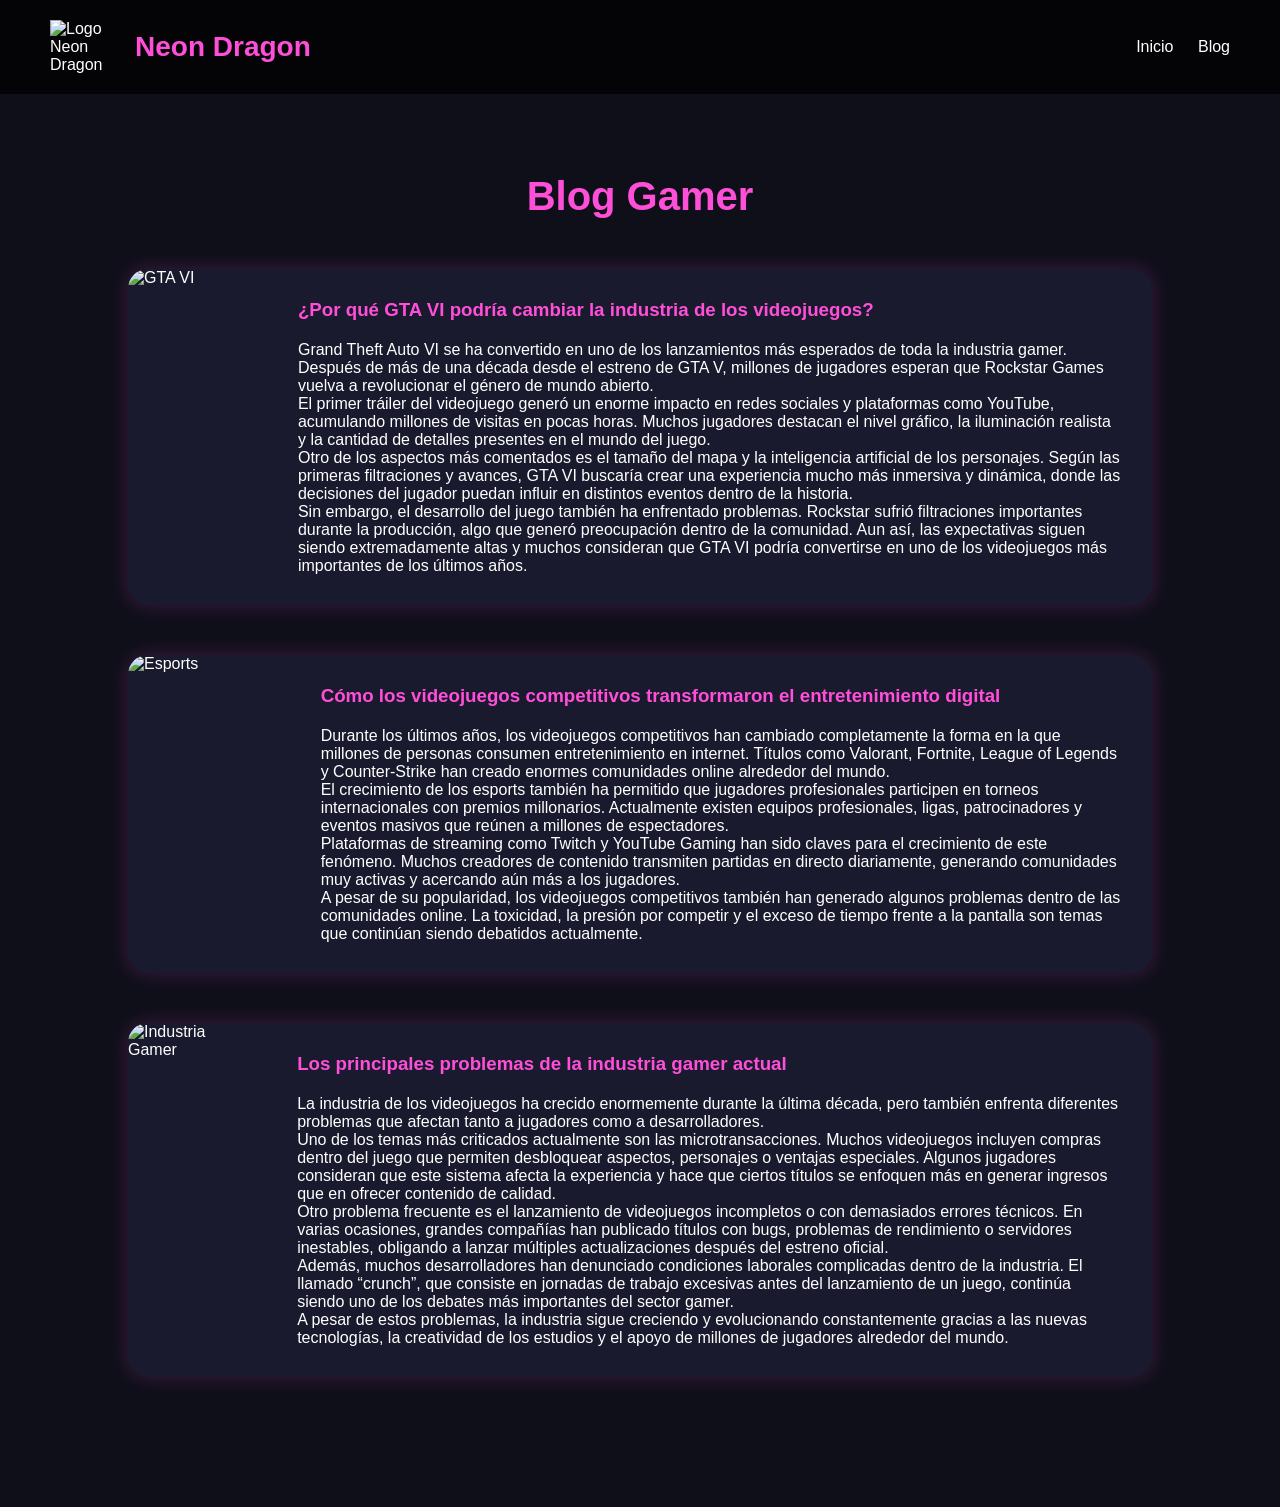
==== blog.html @ 20235578 "Add files via upload" ====
<!DOCTYPE html>
<html lang="es">
<head>
    <meta charset="UTF-8">
    <meta name="viewport" content="width=device-width, initial-scale=1.0">
    <title>Blog | Neon Dragon</title>
    <link rel="stylesheet" href="style.css">
</head>
<body>

    <header>

        <div class="logo-container">
            <img src="images/logo.png" alt="Logo Neon Dragon" class="logo">
            <h1>Neon Dragon</h1>
        </div>

        <nav>
            <a href="index.html">Inicio</a>
            <a href="blog.html">Blog</a>
        </nav>

    </header>

    <section class="blog-page">

        <h2 class="section-title">Blog Gamer</h2>

        <!-- BLOG 1 -->

        <article class="blog-post">

            <img src="images/blog1.jpg" alt="GTA VI">

            <div class="blog-text">

                <h3>¿Por qué GTA VI podría cambiar la industria de los videojuegos?</h3>

                <p>
                    Grand Theft Auto VI se ha convertido en uno de los lanzamientos más
                    esperados de toda la industria gamer. Después de más de una década
                    desde el estreno de GTA V, millones de jugadores esperan que Rockstar
                    Games vuelva a revolucionar el género de mundo abierto.
                </p>

                <p>
                    El primer tráiler del videojuego generó un enorme impacto en redes
                    sociales y plataformas como YouTube, acumulando millones de visitas
                    en pocas horas. Muchos jugadores destacan el nivel gráfico, la
                    iluminación realista y la cantidad de detalles presentes en el mundo
                    del juego.
                </p>

                <p>
                    Otro de los aspectos más comentados es el tamaño del mapa y la
                    inteligencia artificial de los personajes. Según las primeras
                    filtraciones y avances, GTA VI buscaría crear una experiencia mucho
                    más inmersiva y dinámica, donde las decisiones del jugador puedan
                    influir en distintos eventos dentro de la historia.
                </p>

                <p>
                    Sin embargo, el desarrollo del juego también ha enfrentado problemas.
                    Rockstar sufrió filtraciones importantes durante la producción, algo
                    que generó preocupación dentro de la comunidad. Aun así, las
                    expectativas siguen siendo extremadamente altas y muchos consideran
                    que GTA VI podría convertirse en uno de los videojuegos más importantes
                    de los últimos años.
                </p>

            </div>

        </article>

        <!-- BLOG 2 -->

        <article class="blog-post">

            <img src="images/blog2.jpg" alt="Esports">

            <div class="blog-text">

                <h3>Cómo los videojuegos competitivos transformaron el entretenimiento digital</h3>

                <p>
                    Durante los últimos años, los videojuegos competitivos han cambiado
                    completamente la forma en la que millones de personas consumen
                    entretenimiento en internet. Títulos como Valorant, Fortnite,
                    League of Legends y Counter-Strike han creado enormes comunidades
                    online alrededor del mundo.
                </p>

                <p>
                    El crecimiento de los esports también ha permitido que jugadores
                    profesionales participen en torneos internacionales con premios
                    millonarios. Actualmente existen equipos profesionales, ligas,
                    patrocinadores y eventos masivos que reúnen a millones de espectadores.
                </p>

                <p>
                    Plataformas de streaming como Twitch y YouTube Gaming han sido claves
                    para el crecimiento de este fenómeno. Muchos creadores de contenido
                    transmiten partidas en directo diariamente, generando comunidades
                    muy activas y acercando aún más a los jugadores.
                </p>

                <p>
                    A pesar de su popularidad, los videojuegos competitivos también han
                    generado algunos problemas dentro de las comunidades online. La
                    toxicidad, la presión por competir y el exceso de tiempo frente a
                    la pantalla son temas que continúan siendo debatidos actualmente.
                </p>

            </div>

        </article>

        <!-- BLOG 3 -->

        <article class="blog-post">

            <img src="images/blog3.jpg" alt="Industria Gamer">

            <div class="blog-text">

                <h3>Los principales problemas de la industria gamer actual</h3>

                <p>
                    La industria de los videojuegos ha crecido enormemente durante la
                    última década, pero también enfrenta diferentes problemas que afectan
                    tanto a jugadores como a desarrolladores.
                </p>

                <p>
                    Uno de los temas más criticados actualmente son las microtransacciones.
                    Muchos videojuegos incluyen compras dentro del juego que permiten
                    desbloquear aspectos, personajes o ventajas especiales. Algunos
                    jugadores consideran que este sistema afecta la experiencia y hace
                    que ciertos títulos se enfoquen más en generar ingresos que en ofrecer
                    contenido de calidad.
                </p>

                <p>
                    Otro problema frecuente es el lanzamiento de videojuegos incompletos
                    o con demasiados errores técnicos. En varias ocasiones, grandes
                    compañías han publicado títulos con bugs, problemas de rendimiento
                    o servidores inestables, obligando a lanzar múltiples actualizaciones
                    después del estreno oficial.
                </p>

                <p>
                    Además, muchos desarrolladores han denunciado condiciones laborales
                    complicadas dentro de la industria. El llamado “crunch”, que consiste
                    en jornadas de trabajo excesivas antes del lanzamiento de un juego,
                    continúa siendo uno de los debates más importantes del sector gamer.
                </p>

                <p>
                    A pesar de estos problemas, la industria sigue creciendo y evolucionando
                    constantemente gracias a las nuevas tecnologías, la creatividad de los
                    estudios y el apoyo de millones de jugadores alrededor del mundo.
                </p>

            </div>

        </article>

    </section>

</body>
</html>
---- style.css ----
*{
    margin:0;
    padding:0;
    box-sizing:border-box;
}

body{
    font-family: Arial, sans-serif;
    background:#0f0f1a;
    color:white;
}

/* HEADER */

header{
    display:flex;
    justify-content:space-between;
    align-items:center;
    padding:20px 50px;
    background:rgba(0,0,0,0.7);
    position:sticky;
    top:0;
    z-index:1000;
    backdrop-filter: blur(10px);
}

.logo-container{
    display:flex;
    align-items:center;
    gap:15px;
}

.logo{
    width:70px;
}

header h1{
    color:#ff4fd8;
    font-size:28px;
}

nav a{
    color:white;
    text-decoration:none;
    margin-left:20px;
    transition:0.3s;
}

nav a:hover{
    color:#ff4fd8;
}

/* HERO */

.hero{
    height:90vh;
    background:
    linear-gradient(rgba(0,0,0,0.6), rgba(0,0,0,0.7)),
    url("images/hero-bg.jpg");

    background-size:cover;
    background-position:center;

    display:flex;
    justify-content:center;
    align-items:center;
    text-align:center;
    padding:20px;
}

.hero-content h2{
    font-size:60px;
    margin-bottom:20px;
    color:#ff4fd8;
}

.hero-content p{
    font-size:22px;
    max-width:700px;
}

/* NOVEDADES */

.novedades{
    padding:80px 10%;
}

.section-title{
    text-align:center;
    font-size:40px;
    margin-bottom:50px;
    color:#ff4fd8;
}

.cards{
    display:grid;
    grid-template-columns:repeat(auto-fit,minmax(280px,1fr));
    gap:30px;
}

.card{
    background:#1a1a2e;
    border-radius:20px;
    overflow:hidden;
    transition:0.3s;
    box-shadow:0 0 20px rgba(255,79,216,0.2);
}

.card:hover{
    transform:translateY(-10px);
}

.card img{
    width:100%;
    height:250px;
    object-fit:cover;
}

.card-content{
    padding:20px;
}

.card-content h3{
    margin-bottom:15px;
    color:#ff4fd8;
}

/* BLOG */

.blog-page{
    padding:80px 10%;
}

.blog-post{
    display:flex;
    gap:30px;
    margin-bottom:50px;
    background:#1a1a2e;
    border-radius:20px;
    overflow:hidden;
    box-shadow:0 0 20px rgba(255,79,216,0.2);
}

.blog-post img{
    width:350px;
    object-fit:cover;
}

.blog-text{
    padding:30px;
}

.blog-text h3{
    margin-bottom:20px;
    color:#ff4fd8;
}

/* FOOTER */

footer{
    background:#090912;
    padding:50px 20px;
    text-align:center;
}

footer h2{
    margin-bottom:20px;
    color:#ff4fd8;
}

footer p{
    margin:10px 0;
}

/* RESPONSIVE */

@media(max-width:900px){

    header{
        flex-direction:column;
        gap:20px;
    }

    .hero-content h2{
        font-size:40px;
    }

    .blog-post{
        flex-direction:column;
    }

    .blog-post img{
        width:100%;
        height:250px;
    }

}
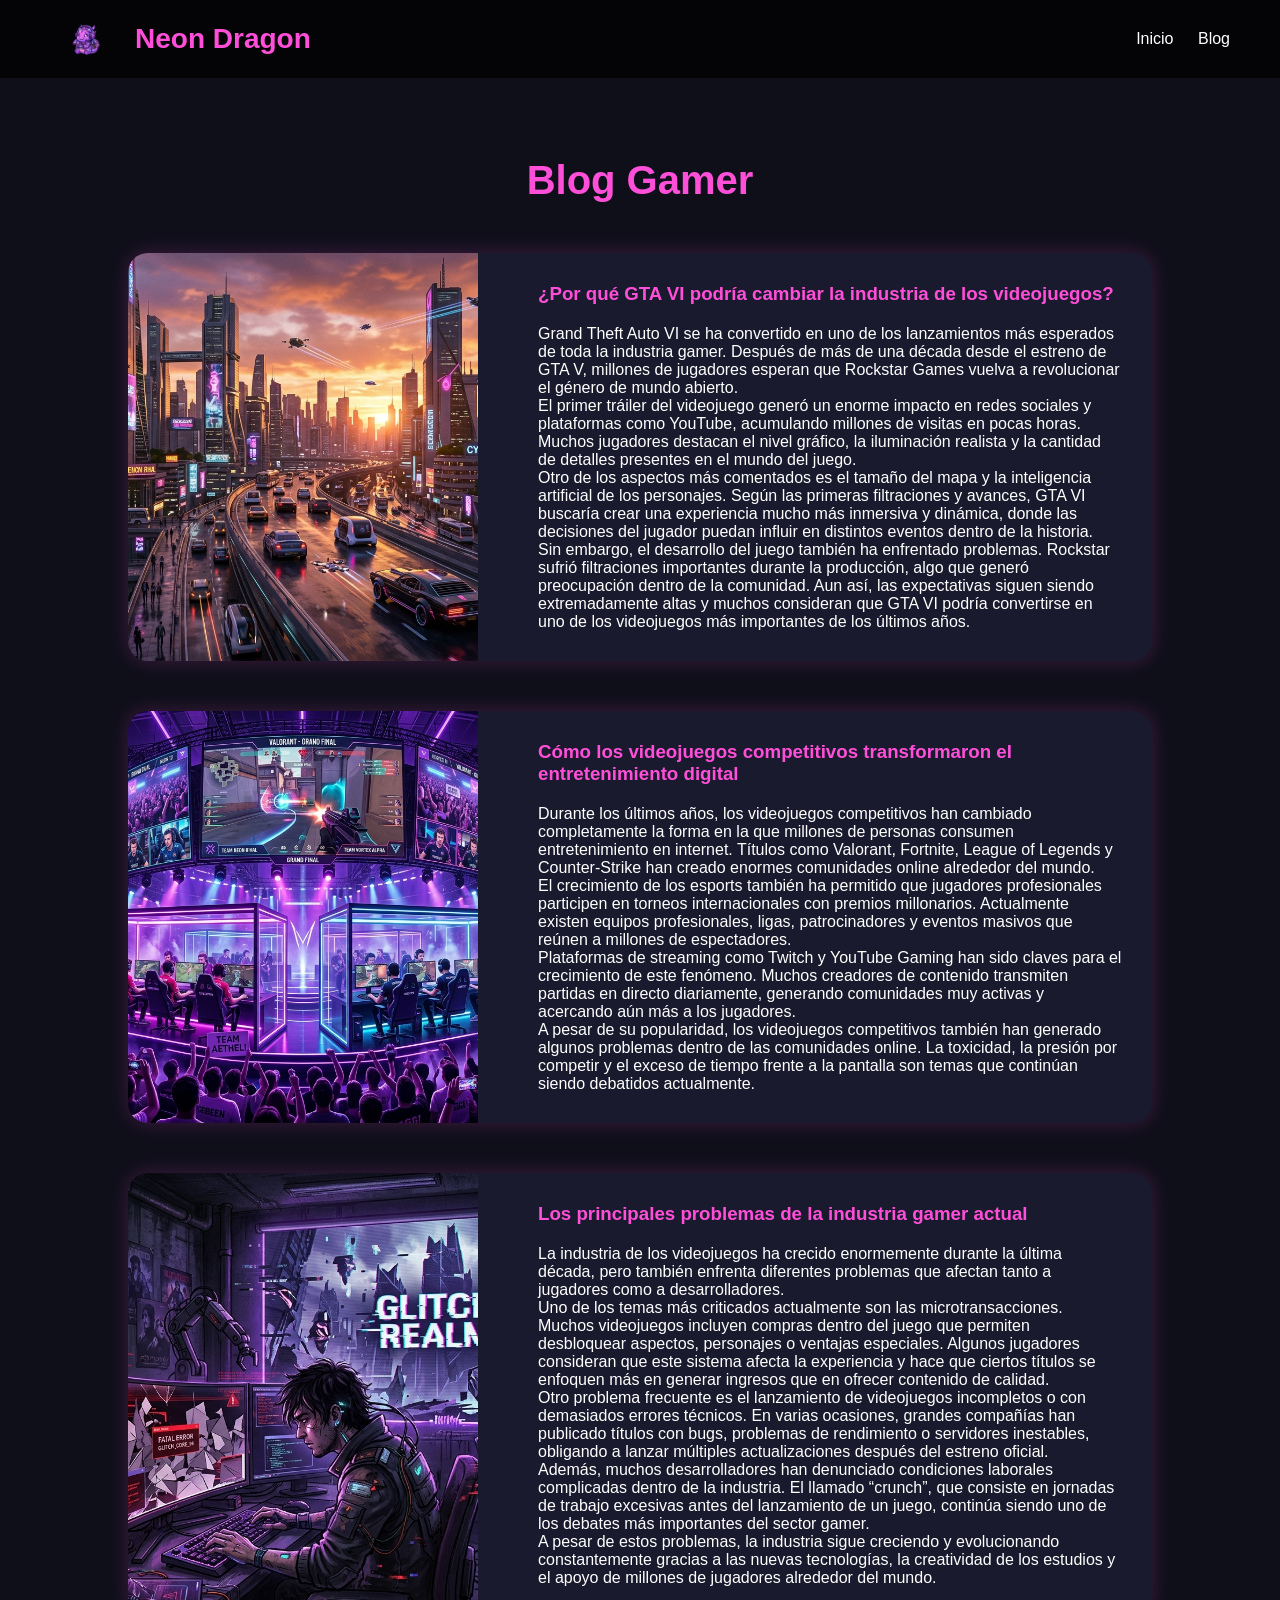
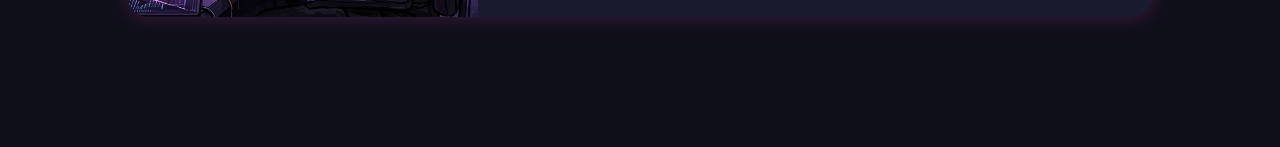
==== commit 500bed72: "Update blog.html" ====
--- a/blog.html
+++ b/blog.html
@@ -11,7 +11,7 @@
     <header>
 
         <div class="logo-container">
-            <img src="images/logo.png" alt="Logo Neon Dragon" class="logo">
+            <img src="logo.png" alt="Logo Neon Dragon" class="logo">
             <h1>Neon Dragon</h1>
         </div>
 
@@ -30,7 +30,7 @@
 
         <article class="blog-post">
 
-            <img src="images/blog1.jpg" alt="GTA VI">
+            <img src="blog1.jpg" alt="GTA VI">
 
             <div class="blog-text">
 
@@ -76,7 +76,7 @@
 
         <article class="blog-post">
 
-            <img src="images/blog2.jpg" alt="Esports">
+            <img src="blog2.jpg" alt="Esports">
 
             <div class="blog-text">
 
@@ -119,7 +119,7 @@
 
         <article class="blog-post">
 
-            <img src="images/blog3.jpg" alt="Industria Gamer">
+            <img src="blog3.jpg" alt="Industria Gamer">
 
             <div class="blog-text">
 
@@ -168,4 +168,4 @@
     </section>
 
 </body>
-</html>+</html>
